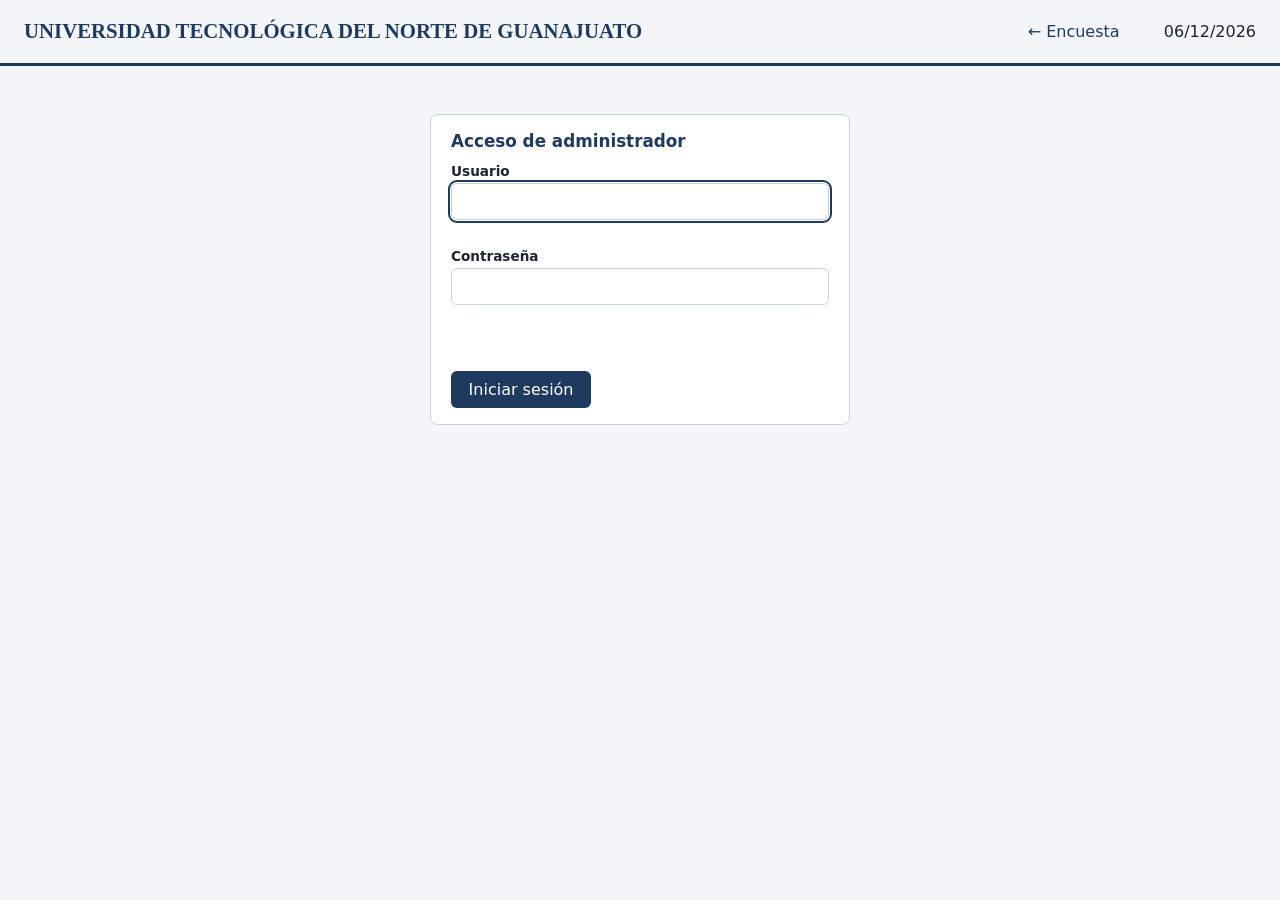
==== admin.html @ a3f3f5ab "Proyecto terminado" ====
<!DOCTYPE html>
<html lang="es">
<head>
<meta charset="UTF-8">
<meta name="viewport" content="width=device-width, initial-scale=1">
<title>Encuesta – Administrador</title>
<link rel="stylesheet" href="css/styles.css">
</head>
<body>
<header class="encabezado">
  <h1>UNIVERSIDAD TECNOLÓGICA DEL NORTE DE GUANAJUATO</h1>
  <nav>
    <a href="index.html">← Encuesta</a>
    <a class="activo" href="admin.html" id="navPanel" hidden>Panel</a>
    <a href="reporte.html" id="navReportes" hidden>Reportes</a>
    <button type="button" class="secundario" id="btnSalir" hidden>Cerrar sesión</button>
    <span id="quien" class="quien"></span>
    <span id="fecha"></span>
  </nav>
</header>

<main>
  <!-- ===== Inicio de sesión ===== -->
  <section class="tarjeta login" id="vistaLogin" hidden>
    <h2>Acceso de administrador</h2>
    <form id="formLogin" novalidate>
      <div class="campo">
        <label for="usuario">Usuario</label>
        <input id="usuario" name="usuario" type="text" required minlength="3" maxlength="30" autocomplete="username" autocapitalize="none" spellcheck="false">
        <small class="error" id="e-usuario" role="alert"></small>
      </div>
      <div class="campo">
        <label for="password">Contraseña</label>
        <input id="password" name="password" type="password" required minlength="1" maxlength="200" autocomplete="current-password">
        <small class="error" id="e-password" role="alert"></small>
      </div>
      <small class="error" id="e-login" role="alert"></small>
      <div class="botones"><button type="submit" id="btnLogin">Iniciar sesión</button></div>
    </form>
  </section>

  <!-- ===== Panel ===== -->
  <div id="vistaPanel" hidden>
    <div class="pestanas" role="tablist">
      <button type="button" role="tab" class="pestana activa" data-tab="grupos">Grupos</button>
      <button type="button" role="tab" class="pestana" data-tab="profesores">Profesores</button>
      <button type="button" role="tab" class="pestana" data-tab="materias">Materias</button>
    </div>
    <p id="avisoPanel" class="aviso" role="status" hidden></p>
    <p id="errorPanel" class="error" role="alert"></p>

    <!-- Grupos -->
    <section id="tab-grupos" class="panel-tab">
      <div class="tarjeta">
        <h2 id="tit-grupo">Nuevo grupo</h2>
        <form id="formGrupo" novalidate>
          <input type="hidden" id="g-id">
          <div class="fila-admin">
            <div class="campo">
              <label for="g-clave">Clave del grupo</label>
              <input id="g-clave" required minlength="7" maxlength="7" pattern="[A-Za-z]{4}[0-9]{3}" placeholder="GTID244" autocomplete="off" autocapitalize="characters" spellcheck="false">
              <small class="error" id="e-g-clave"></small>
            </div>
            <div class="campo">
              <label for="g-desc">Descripción (opcional)</label>
              <input id="g-desc" maxlength="100" autocomplete="off">
              <small class="error" id="e-g-desc"></small>
            </div>
            <label class="check"><input type="checkbox" id="g-activo" checked> Activo</label>
          </div>
          <div class="botones">
            <button type="submit">Guardar grupo</button>
            <button type="button" class="secundario" id="g-cancelar" hidden>Cancelar edición</button>
          </div>
        </form>
      </div>
      <div class="tarjeta">
        <h2>Grupos registrados</h2>
        <div class="tabla-wrap"><table class="tabla-admin" id="tablaGrupos"><thead><tr>
          <th>Clave</th><th>Descripción</th><th>Estado</th><th>Evaluaciones</th><th>Acciones</th></tr></thead><tbody></tbody></table></div>
      </div>
    </section>

    <!-- Profesores -->
    <section id="tab-profesores" class="panel-tab" hidden>
      <div class="tarjeta">
        <h2 id="tit-profesor">Nuevo profesor</h2>
        <form id="formProfesor" novalidate>
          <input type="hidden" id="p-id">
          <div class="fila-admin">
            <div class="campo">
              <label for="p-nombre">Nombre completo</label>
              <input id="p-nombre" required minlength="5" maxlength="60" pattern="[A-Za-zÁÉÍÓÚÜÑáéíóúüñ\s.]+" placeholder="Verónica Hernández Monzón" autocomplete="off">
              <small class="error" id="e-p-nombre"></small>
            </div>
            <label class="check"><input type="checkbox" id="p-activo" checked> Activo</label>
          </div>
          <div class="botones">
            <button type="submit">Guardar profesor</button>
            <button type="button" class="secundario" id="p-cancelar" hidden>Cancelar edición</button>
          </div>
        </form>
      </div>
      <div class="tarjeta">
        <h2>Profesores registrados</h2>
        <div class="tabla-wrap"><table class="tabla-admin" id="tablaProfesores"><thead><tr>
          <th>Nombre</th><th>Materias asignadas</th><th>Estado</th><th>Evaluaciones</th><th>Acciones</th></tr></thead><tbody></tbody></table></div>
      </div>
      <div class="tarjeta" id="cajaAsignar" hidden>
        <h2 id="tit-asignar">Materias del profesor</h2>
        <form id="formAsignar" class="fila-admin" novalidate>
          <div class="campo">
            <label for="a-materia">Asignar materia</label>
            <select id="a-materia" required></select>
            <small class="error" id="e-a-materia"></small>
          </div>
          <div class="botones"><button type="submit">Asignar</button>
            <button type="button" class="secundario" id="a-cerrar">Cerrar</button></div>
        </form>
        <ul id="listaAsignadas" class="lista-asignadas"></ul>
      </div>
    </section>

    <!-- Materias -->
    <section id="tab-materias" class="panel-tab" hidden>
      <div class="tarjeta">
        <h2 id="tit-materia">Nueva materia</h2>
        <form id="formMateria" novalidate>
          <input type="hidden" id="m-id">
          <div class="fila-admin">
            <div class="campo">
              <label for="m-nombre">Nombre de la materia</label>
              <input id="m-nombre" required minlength="3" maxlength="60" placeholder="Aplicaciones Web" autocomplete="off">
              <small class="error" id="e-m-nombre"></small>
            </div>
            <label class="check"><input type="checkbox" id="m-activo" checked> Activa</label>
          </div>
          <div class="botones">
            <button type="submit">Guardar materia</button>
            <button type="button" class="secundario" id="m-cancelar" hidden>Cancelar edición</button>
          </div>
        </form>
      </div>
      <div class="tarjeta">
        <h2>Materias registradas</h2>
        <div class="tabla-wrap"><table class="tabla-admin" id="tablaMaterias"><thead><tr>
          <th>Materia</th><th>Profesores</th><th>Estado</th><th>Evaluaciones</th><th>Acciones</th></tr></thead><tbody></tbody></table></div>
      </div>
    </section>
  </div>
</main>
<script src="js/config.js"></script>
<script src="js/datos.js"></script>
<script src="js/admin.js"></script>
</body>
</html>
---- css/styles.css ----
:root{--azul:#1f3a5f;--gris:#f3f5f8;--borde:#c9d0da;--ok:#2e7d32;--err:#c62828;--txt:#1d2430}
@media (prefers-color-scheme:dark){:root{--gris:#12161c;--borde:#3a4352;--txt:#e8ecf2;--azul:#6f9ad6}.tarjeta,input,textarea{background:#1b2029!important;color:var(--txt)}}
*{box-sizing:border-box}
body{margin:0;font-family:system-ui,Segoe UI,Arial,sans-serif;background:var(--gris);color:var(--txt)}
.encabezado{display:flex;justify-content:space-between;align-items:center;gap:1rem;flex-wrap:wrap;padding:1rem 1.5rem;border-bottom:3px solid var(--azul)}
.encabezado h1{margin:0;font-size:1.3rem;font-family:Georgia,serif;color:var(--azul)}
main{max-width:1100px;margin:1rem auto;padding:0 1rem;display:grid;gap:1rem}
.tarjeta{background:#fff;border:1px solid var(--borde);border-radius:8px;padding:1rem 1.25rem}
.tarjeta h2{margin:0 0 .75rem;font-size:1.05rem;color:var(--azul)}
.fila{display:grid;grid-template-columns:1fr 2fr 2fr;gap:1rem}
.campo{display:flex;flex-direction:column;gap:.25rem}
label{font-weight:600;font-size:.85rem}
input,textarea{padding:.5rem;border:1px solid var(--borde);border-radius:6px;font:inherit}
input:focus,textarea:focus{outline:2px solid var(--azul);outline-offset:1px}
.invalido{border-color:var(--err)!important;box-shadow:0 0 0 1px var(--err)}
.error{color:var(--err);min-height:1em;font-size:.8rem}
.preguntas{display:grid;grid-template-columns:repeat(6,1fr);gap:.6rem;margin-bottom:.4rem}
.pregunta{display:flex;flex-direction:column;gap:.2rem}
.pregunta input{text-align:center}
.botones{display:flex;gap:.6rem;margin-top:.75rem}
button{padding:.55rem 1.1rem;border:0;border-radius:6px;background:var(--azul);color:#fff;font:inherit;cursor:pointer}
button.secundario{background:transparent;color:var(--azul);border:1px solid var(--azul)}
.resumen{display:grid;grid-template-columns:1fr 2fr 2fr 1fr;gap:.75rem;margin-bottom:1rem}
.resumen div{display:flex;flex-direction:column;border:1px solid var(--borde);border-radius:6px;padding:.4rem .6rem}
.resumen span{font-size:.75rem;opacity:.7}
.resumen .general b{font-size:1.5rem;color:var(--ok)}
.grafica{display:flex;align-items:flex-end;gap:6px;height:200px;border-left:2px solid var(--borde);border-bottom:2px solid var(--borde);padding:0 6px;margin-bottom:1rem}
.barra-col{flex:1;height:100%;display:flex;flex-direction:column;justify-content:flex-end;align-items:center;gap:2px}
.barra{width:100%;background:var(--azul);border-radius:3px 3px 0 0;transition:height .3s;min-height:2px}
.val{font-size:.75rem}.eti{font-size:.75rem;border-top:1px solid var(--borde);width:100%;text-align:center}
.tabla-wrap{overflow-x:auto}
table{border-collapse:collapse;width:100%;font-size:.85rem}
th,td{border-bottom:1px solid var(--borde);padding:.35rem .4rem;text-align:center}
td.com{text-align:left;min-width:180px}
tfoot td{font-weight:700;border-top:2px solid var(--azul)}
.vacio{opacity:.6;padding:1rem}
.del{padding:.15rem .5rem;background:var(--err)}
@media(max-width:700px){.fila,.resumen{grid-template-columns:1fr}.preguntas{grid-template-columns:repeat(3,1fr)}}

/* ---- Dos pantallas ---- */
nav{display:flex;gap:1rem;align-items:center;flex-wrap:wrap}
nav a{color:var(--azul);text-decoration:none;padding:.3rem .7rem;border-radius:6px;border:1px solid transparent}
nav a.activo{border-color:var(--azul);font-weight:700}
.ayuda{margin:.2rem 0 .8rem;font-size:.9rem}
.encab-preg{display:grid;grid-template-columns:2.5rem 1fr 15rem;gap:.6rem;font-weight:700;font-size:.85rem;border-bottom:2px solid var(--azul);padding:.3rem .4rem}
.preg{display:grid;grid-template-columns:2.5rem 1fr 15rem;gap:.6rem;align-items:center;padding:.5rem .4rem;border-bottom:1px solid var(--borde)}
.preg.invalido{background:rgba(198,40,40,.08);box-shadow:inset 3px 0 0 var(--err)}
.preg .num{font-weight:700;text-align:center}
.preg .txt{font-size:.9rem;line-height:1.35}
.opciones{display:flex;gap:.25rem}
.op{flex:1}
.op input{position:absolute;opacity:0}
.op span{display:block;text-align:center;padding:.4rem 0;border:1px solid var(--borde);border-radius:6px;cursor:pointer;font-weight:600}
.op input:checked+span{background:var(--azul);color:#fff;border-color:var(--azul)}
.op input:focus-visible+span{outline:2px solid var(--azul);outline-offset:2px}
.op{position:relative}
a.boton{padding:.55rem 1.1rem;border-radius:6px;background:var(--ok);color:#fff;text-decoration:none}
.aviso{color:var(--ok);font-weight:600;align-self:center}
.resumen{grid-template-columns:1fr 2fr 2fr 1fr 1fr}
h3{font-size:.95rem;margin:.5rem 0}
.eje{display:flex;gap:.4rem}
.escala{display:flex;flex-direction:column;justify-content:space-between;height:200px;font-size:.75rem;text-align:right}
.eje .grafica{flex:1}
.centro{text-align:center;margin:.2rem 0 1rem;font-size:.85rem}
.leyenda{list-style:none;margin:0;padding:0;display:grid;gap:.4rem}
.leyenda li{display:grid;grid-template-columns:2rem 1fr;font-size:.9rem}
.botones{flex-wrap:wrap}
@media(max-width:700px){.encab-preg{display:none}.preg{grid-template-columns:2rem 1fr}.preg .opciones{grid-column:1 / -1}.resumen{grid-template-columns:1fr 1fr}}
@media print{nav,.botones,.del,#tabla th:last-child,#tabla td:last-child{display:none}body{background:#fff}}

/* ---- MySQL / Administrador (estilos añadidos) ---- */
select{padding:.5rem;border:1px solid var(--borde);border-radius:6px;font:inherit;background:#fff;color:var(--txt);width:100%}
select:focus{outline:2px solid var(--azul);outline-offset:1px}
select:disabled{opacity:.6;cursor:not-allowed}
@media (prefers-color-scheme:dark){select{background:#1b2029;color:var(--txt)}.tabla-admin .estado.ok{background:#1f3d22}.tabla-admin .estado.off{background:#3d2222}}
.info{font-size:.8rem;opacity:.8;min-height:1em}
button:disabled{opacity:.6;cursor:wait}
nav .quien{font-size:.85rem;opacity:.8}
nav button{padding:.3rem .7rem}
a.boton{display:inline-block}
nav a.boton{padding:.35rem .9rem}
.login{max-width:420px;margin:2rem auto;width:100%}
.login form{display:grid;gap:.75rem}
.pestanas{display:flex;gap:.4rem;flex-wrap:wrap;margin-bottom:.75rem}
.pestana{background:transparent;color:var(--azul);border:1px solid var(--azul)}
.pestana.activa{background:var(--azul);color:#fff}
.fila-admin{display:grid;grid-template-columns:repeat(auto-fit,minmax(200px,1fr));gap:1rem;align-items:end}
.fila-admin .botones{margin-top:0}
.check{display:flex;gap:.4rem;align-items:center;font-weight:600;font-size:.85rem;padding-bottom:.9rem}
.tabla-admin td,.tabla-admin th{text-align:left}
.tabla-admin td.izq{text-align:left}
#tablaPM td,#tablaPM th,#tablaProf td,#tablaMat td{text-align:center}
#tablaPM td.izq,#tablaProf td.izq,#tablaMat td.izq,#tablaPM th:nth-child(-n+3){text-align:left}
.acciones{display:flex;gap:.3rem;flex-wrap:wrap}
button.chico{padding:.2rem .6rem;font-size:.8rem}
button.peligro{background:var(--err);color:#fff;border:0}
.estado{padding:.1rem .5rem;border-radius:99px;font-size:.75rem;font-weight:600}
.estado.ok{background:#e3f3e4;color:var(--ok)}
.estado.off{background:#f8e1e1;color:var(--err)}
.lista-asignadas{list-style:none;margin:.75rem 0 0;padding:0;display:grid;gap:.4rem}
.lista-asignadas li{display:flex;justify-content:space-between;align-items:center;gap:1rem;border-bottom:1px solid var(--borde);padding:.3rem 0}
.dos-col{display:grid;grid-template-columns:1fr 1fr;gap:1.5rem}
.vacio-msg{background:#fff8e1;color:#5d4a00;border:1px solid #e6cf7a;border-radius:8px;padding:.9rem 1.1rem;margin:0}
@media (prefers-color-scheme:dark){.vacio-msg{background:#2b2610;color:#f0dc8a;border-color:#6b5c1e}}
@media(min-width:701px){.resumen{grid-template-columns:1fr 2fr 2fr 1fr 1fr 1fr}}
@media(max-width:700px){.dos-col{grid-template-columns:1fr}}
@media print{.no-imprimir,.pestanas{display:none!important}.tarjeta{border:0}}
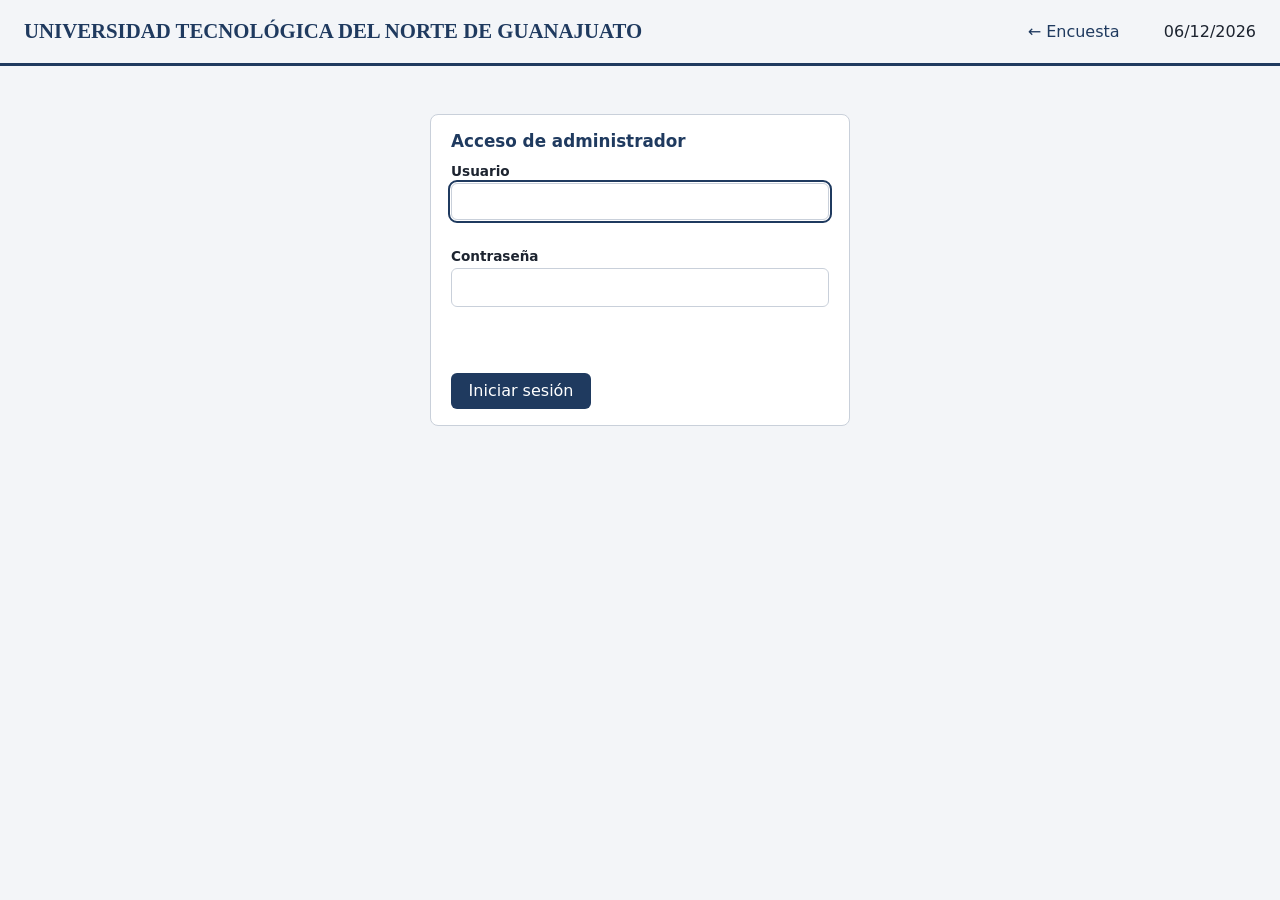
==== commit cee8330e: "Actualizacion del sistema" ====
--- a/admin.html
+++ b/admin.html
@@ -45,6 +45,7 @@
       <button type="button" role="tab" class="pestana activa" data-tab="grupos">Grupos</button>
       <button type="button" role="tab" class="pestana" data-tab="profesores">Profesores</button>
       <button type="button" role="tab" class="pestana" data-tab="materias">Materias</button>
+      <button type="button" role="tab" class="pestana" data-tab="asignaciones">Asignaciones</button>
     </div>
     <p id="avisoPanel" class="aviso" role="status" hidden></p>
     <p id="errorPanel" class="error" role="alert"></p>
@@ -66,9 +67,20 @@
               <input id="g-desc" maxlength="100" autocomplete="off">
               <small class="error" id="e-g-desc"></small>
             </div>
+            <div class="campo">
+              <label for="g-alumnos">Número de alumnos</label>
+              <input id="g-alumnos" inputmode="numeric" maxlength="2" placeholder="35" autocomplete="off" title="Entero positivo. Es el máximo de encuestas que acepta el grupo.">
+              <small class="error" id="e-g-alumnos"></small>
+            </div>
+            <div class="campo">
+              <label for="g-acceso">Contraseña de acceso del grupo</label>
+              <input id="g-acceso" maxlength="40" autocomplete="off" autocapitalize="off" spellcheck="false" placeholder="Sin espacios, 4 a 40 caracteres">
+              <small class="error" id="e-g-acceso"></small>
+            </div>
             <label class="check"><input type="checkbox" id="g-activo" checked> Activo</label>
           </div>
           <div class="botones">
+            <button type="button" class="secundario" id="g-generar">Generar contraseña</button>
             <button type="submit">Guardar grupo</button>
             <button type="button" class="secundario" id="g-cancelar" hidden>Cancelar edición</button>
           </div>
@@ -77,7 +89,7 @@
       <div class="tarjeta">
         <h2>Grupos registrados</h2>
         <div class="tabla-wrap"><table class="tabla-admin" id="tablaGrupos"><thead><tr>
-          <th>Clave</th><th>Descripción</th><th>Estado</th><th>Evaluaciones</th><th>Acciones</th></tr></thead><tbody></tbody></table></div>
+          <th>Clave</th><th>Descripción</th><th>Alumnos</th><th>Encuestas</th><th>Disponibles</th><th>Contraseña de acceso</th><th>Estado</th><th>Acciones</th></tr></thead><tbody></tbody></table></div>
       </div>
     </section>
 
@@ -89,9 +101,19 @@
           <input type="hidden" id="p-id">
           <div class="fila-admin">
             <div class="campo">
-              <label for="p-nombre">Nombre completo</label>
-              <input id="p-nombre" required minlength="5" maxlength="60" pattern="[A-Za-zÁÉÍÓÚÜÑáéíóúüñ\s.]+" placeholder="Verónica Hernández Monzón" autocomplete="off">
-              <small class="error" id="e-p-nombre"></small>
+              <label for="p-nombres">Nombre(s) <small>(1 a 5)</small></label>
+              <input id="p-nombres" required maxlength="60" placeholder="José Emmanuel" autocomplete="off" title="Se guarda con la primera letra de cada nombre en mayúscula.">
+              <small class="error" id="e-p-nombres"></small>
+            </div>
+            <div class="campo">
+              <label for="p-paterno">Apellido paterno</label>
+              <input id="p-paterno" required maxlength="28" placeholder="Arredondo" autocomplete="off">
+              <small class="error" id="e-p-paterno"></small>
+            </div>
+            <div class="campo">
+              <label for="p-materno">Apellido materno <small>(opcional)</small></label>
+              <input id="p-materno" maxlength="28" placeholder="Escalante" autocomplete="off">
+              <small class="error" id="e-p-materno"></small>
             </div>
             <label class="check"><input type="checkbox" id="p-activo" checked> Activo</label>
           </div>
@@ -104,7 +126,7 @@
       <div class="tarjeta">
         <h2>Profesores registrados</h2>
         <div class="tabla-wrap"><table class="tabla-admin" id="tablaProfesores"><thead><tr>
-          <th>Nombre</th><th>Materias asignadas</th><th>Estado</th><th>Evaluaciones</th><th>Acciones</th></tr></thead><tbody></tbody></table></div>
+          <th>Nombre</th><th>Materias asignadas</th><th>Grupos</th><th>Estado</th><th>Evaluaciones</th><th>Acciones</th></tr></thead><tbody></tbody></table></div>
       </div>
       <div class="tarjeta" id="cajaAsignar" hidden>
         <h2 id="tit-asignar">Materias del profesor</h2>
@@ -147,10 +169,43 @@
           <th>Materia</th><th>Profesores</th><th>Estado</th><th>Evaluaciones</th><th>Acciones</th></tr></thead><tbody></tbody></table></div>
       </div>
     </section>
+
+    <!-- Asignaciones grupo ↔ profesor ↔ materia -->
+    <section id="tab-asignaciones" class="panel-tab" hidden>
+      <div class="tarjeta">
+        <h2>Quién da clase a cada grupo</h2>
+        <p class="ayuda">Los alumnos de un grupo solo verán a los profesores (y materias) que registres aquí. Un profesor puede estar en varios grupos y un grupo puede tener varios profesores.</p>
+        <div class="fila-admin">
+          <div class="campo">
+            <label for="as-grupo">Grupo</label>
+            <select id="as-grupo"></select>
+            <small class="error" id="e-as-grupo"></small>
+          </div>
+        </div>
+      </div>
+      <div class="tarjeta" id="cajaAsigGrupo" hidden>
+        <h2 id="tit-asig-grupo">Asignaciones</h2>
+        <form id="formAsigGrupo" class="fila-admin" novalidate>
+          <div class="campo">
+            <label for="as-profesor">Profesor</label>
+            <select id="as-profesor"></select>
+            <small class="error" id="e-as-profesor"></small>
+          </div>
+          <div class="campo">
+            <label for="as-materia">Materia</label>
+            <select id="as-materia" disabled></select>
+            <small class="error" id="e-as-materia"></small>
+          </div>
+          <div class="botones"><button type="submit">Asignar al grupo</button></div>
+        </form>
+        <div class="tabla-wrap"><table class="tabla-admin" id="tablaAsignaciones"><thead><tr>
+          <th>Profesor</th><th>Materia</th><th>Estado</th><th>Evaluaciones</th><th>Acciones</th></tr></thead><tbody></tbody></table></div>
+      </div>
+    </section>
   </div>
 </main>
-<script src="js/config.js"></script>
-<script src="js/datos.js"></script>
-<script src="js/admin.js"></script>
+<script src="js/config.js" charset="utf-8"></script>
+<script src="js/datos.js" charset="utf-8"></script>
+<script src="js/admin.js" charset="utf-8"></script>
 </body>
 </html>
--- a/css/styles.css
+++ b/css/styles.css
@@ -1,107 +1,715 @@
-:root{--azul:#1f3a5f;--gris:#f3f5f8;--borde:#c9d0da;--ok:#2e7d32;--err:#c62828;--txt:#1d2430}
-@media (prefers-color-scheme:dark){:root{--gris:#12161c;--borde:#3a4352;--txt:#e8ecf2;--azul:#6f9ad6}.tarjeta,input,textarea{background:#1b2029!important;color:var(--txt)}}
-*{box-sizing:border-box}
-body{margin:0;font-family:system-ui,Segoe UI,Arial,sans-serif;background:var(--gris);color:var(--txt)}
-.encabezado{display:flex;justify-content:space-between;align-items:center;gap:1rem;flex-wrap:wrap;padding:1rem 1.5rem;border-bottom:3px solid var(--azul)}
-.encabezado h1{margin:0;font-size:1.3rem;font-family:Georgia,serif;color:var(--azul)}
-main{max-width:1100px;margin:1rem auto;padding:0 1rem;display:grid;gap:1rem}
-.tarjeta{background:#fff;border:1px solid var(--borde);border-radius:8px;padding:1rem 1.25rem}
-.tarjeta h2{margin:0 0 .75rem;font-size:1.05rem;color:var(--azul)}
-.fila{display:grid;grid-template-columns:1fr 2fr 2fr;gap:1rem}
-.campo{display:flex;flex-direction:column;gap:.25rem}
-label{font-weight:600;font-size:.85rem}
-input,textarea{padding:.5rem;border:1px solid var(--borde);border-radius:6px;font:inherit}
-input:focus,textarea:focus{outline:2px solid var(--azul);outline-offset:1px}
-.invalido{border-color:var(--err)!important;box-shadow:0 0 0 1px var(--err)}
-.error{color:var(--err);min-height:1em;font-size:.8rem}
-.preguntas{display:grid;grid-template-columns:repeat(6,1fr);gap:.6rem;margin-bottom:.4rem}
-.pregunta{display:flex;flex-direction:column;gap:.2rem}
-.pregunta input{text-align:center}
-.botones{display:flex;gap:.6rem;margin-top:.75rem}
-button{padding:.55rem 1.1rem;border:0;border-radius:6px;background:var(--azul);color:#fff;font:inherit;cursor:pointer}
-button.secundario{background:transparent;color:var(--azul);border:1px solid var(--azul)}
-.resumen{display:grid;grid-template-columns:1fr 2fr 2fr 1fr;gap:.75rem;margin-bottom:1rem}
-.resumen div{display:flex;flex-direction:column;border:1px solid var(--borde);border-radius:6px;padding:.4rem .6rem}
-.resumen span{font-size:.75rem;opacity:.7}
-.resumen .general b{font-size:1.5rem;color:var(--ok)}
-.grafica{display:flex;align-items:flex-end;gap:6px;height:200px;border-left:2px solid var(--borde);border-bottom:2px solid var(--borde);padding:0 6px;margin-bottom:1rem}
-.barra-col{flex:1;height:100%;display:flex;flex-direction:column;justify-content:flex-end;align-items:center;gap:2px}
-.barra{width:100%;background:var(--azul);border-radius:3px 3px 0 0;transition:height .3s;min-height:2px}
-.val{font-size:.75rem}.eti{font-size:.75rem;border-top:1px solid var(--borde);width:100%;text-align:center}
-.tabla-wrap{overflow-x:auto}
-table{border-collapse:collapse;width:100%;font-size:.85rem}
-th,td{border-bottom:1px solid var(--borde);padding:.35rem .4rem;text-align:center}
-td.com{text-align:left;min-width:180px}
-tfoot td{font-weight:700;border-top:2px solid var(--azul)}
-.vacio{opacity:.6;padding:1rem}
-.del{padding:.15rem .5rem;background:var(--err)}
-@media(max-width:700px){.fila,.resumen{grid-template-columns:1fr}.preguntas{grid-template-columns:repeat(3,1fr)}}
-
-/* ---- Dos pantallas ---- */
-nav{display:flex;gap:1rem;align-items:center;flex-wrap:wrap}
-nav a{color:var(--azul);text-decoration:none;padding:.3rem .7rem;border-radius:6px;border:1px solid transparent}
-nav a.activo{border-color:var(--azul);font-weight:700}
-.ayuda{margin:.2rem 0 .8rem;font-size:.9rem}
-.encab-preg{display:grid;grid-template-columns:2.5rem 1fr 15rem;gap:.6rem;font-weight:700;font-size:.85rem;border-bottom:2px solid var(--azul);padding:.3rem .4rem}
-.preg{display:grid;grid-template-columns:2.5rem 1fr 15rem;gap:.6rem;align-items:center;padding:.5rem .4rem;border-bottom:1px solid var(--borde)}
-.preg.invalido{background:rgba(198,40,40,.08);box-shadow:inset 3px 0 0 var(--err)}
-.preg .num{font-weight:700;text-align:center}
-.preg .txt{font-size:.9rem;line-height:1.35}
-.opciones{display:flex;gap:.25rem}
-.op{flex:1}
-.op input{position:absolute;opacity:0}
-.op span{display:block;text-align:center;padding:.4rem 0;border:1px solid var(--borde);border-radius:6px;cursor:pointer;font-weight:600}
-.op input:checked+span{background:var(--azul);color:#fff;border-color:var(--azul)}
-.op input:focus-visible+span{outline:2px solid var(--azul);outline-offset:2px}
-.op{position:relative}
-a.boton{padding:.55rem 1.1rem;border-radius:6px;background:var(--ok);color:#fff;text-decoration:none}
-.aviso{color:var(--ok);font-weight:600;align-self:center}
-.resumen{grid-template-columns:1fr 2fr 2fr 1fr 1fr}
-h3{font-size:.95rem;margin:.5rem 0}
-.eje{display:flex;gap:.4rem}
-.escala{display:flex;flex-direction:column;justify-content:space-between;height:200px;font-size:.75rem;text-align:right}
-.eje .grafica{flex:1}
-.centro{text-align:center;margin:.2rem 0 1rem;font-size:.85rem}
-.leyenda{list-style:none;margin:0;padding:0;display:grid;gap:.4rem}
-.leyenda li{display:grid;grid-template-columns:2rem 1fr;font-size:.9rem}
-.botones{flex-wrap:wrap}
-@media(max-width:700px){.encab-preg{display:none}.preg{grid-template-columns:2rem 1fr}.preg .opciones{grid-column:1 / -1}.resumen{grid-template-columns:1fr 1fr}}
-@media print{nav,.botones,.del,#tabla th:last-child,#tabla td:last-child{display:none}body{background:#fff}}
-
-/* ---- MySQL / Administrador (estilos añadidos) ---- */
-select{padding:.5rem;border:1px solid var(--borde);border-radius:6px;font:inherit;background:#fff;color:var(--txt);width:100%}
-select:focus{outline:2px solid var(--azul);outline-offset:1px}
-select:disabled{opacity:.6;cursor:not-allowed}
-@media (prefers-color-scheme:dark){select{background:#1b2029;color:var(--txt)}.tabla-admin .estado.ok{background:#1f3d22}.tabla-admin .estado.off{background:#3d2222}}
-.info{font-size:.8rem;opacity:.8;min-height:1em}
-button:disabled{opacity:.6;cursor:wait}
-nav .quien{font-size:.85rem;opacity:.8}
-nav button{padding:.3rem .7rem}
-a.boton{display:inline-block}
-nav a.boton{padding:.35rem .9rem}
-.login{max-width:420px;margin:2rem auto;width:100%}
-.login form{display:grid;gap:.75rem}
-.pestanas{display:flex;gap:.4rem;flex-wrap:wrap;margin-bottom:.75rem}
-.pestana{background:transparent;color:var(--azul);border:1px solid var(--azul)}
-.pestana.activa{background:var(--azul);color:#fff}
-.fila-admin{display:grid;grid-template-columns:repeat(auto-fit,minmax(200px,1fr));gap:1rem;align-items:end}
-.fila-admin .botones{margin-top:0}
-.check{display:flex;gap:.4rem;align-items:center;font-weight:600;font-size:.85rem;padding-bottom:.9rem}
-.tabla-admin td,.tabla-admin th{text-align:left}
-.tabla-admin td.izq{text-align:left}
-#tablaPM td,#tablaPM th,#tablaProf td,#tablaMat td{text-align:center}
-#tablaPM td.izq,#tablaProf td.izq,#tablaMat td.izq,#tablaPM th:nth-child(-n+3){text-align:left}
-.acciones{display:flex;gap:.3rem;flex-wrap:wrap}
-button.chico{padding:.2rem .6rem;font-size:.8rem}
-button.peligro{background:var(--err);color:#fff;border:0}
-.estado{padding:.1rem .5rem;border-radius:99px;font-size:.75rem;font-weight:600}
-.estado.ok{background:#e3f3e4;color:var(--ok)}
-.estado.off{background:#f8e1e1;color:var(--err)}
-.lista-asignadas{list-style:none;margin:.75rem 0 0;padding:0;display:grid;gap:.4rem}
-.lista-asignadas li{display:flex;justify-content:space-between;align-items:center;gap:1rem;border-bottom:1px solid var(--borde);padding:.3rem 0}
-.dos-col{display:grid;grid-template-columns:1fr 1fr;gap:1.5rem}
-.vacio-msg{background:#fff8e1;color:#5d4a00;border:1px solid #e6cf7a;border-radius:8px;padding:.9rem 1.1rem;margin:0}
-@media (prefers-color-scheme:dark){.vacio-msg{background:#2b2610;color:#f0dc8a;border-color:#6b5c1e}}
-@media(min-width:701px){.resumen{grid-template-columns:1fr 2fr 2fr 1fr 1fr 1fr}}
-@media(max-width:700px){.dos-col{grid-template-columns:1fr}}
-@media print{.no-imprimir,.pestanas{display:none!important}.tarjeta{border:0}}
+/* VARIABLES GLOBALES */
+:root {
+    --azul: #1f3a5f;
+    --gris: #f3f5f8;
+    --borde: #c9d0da;
+    --ok: #2e7d32;
+    --err: #c62828;
+    --txt: #1d2430;
+}
+
+/* MODO OSCURO */
+@media (prefers-color-scheme: dark) {
+    :root {
+        --gris: #12161c;
+        --borde: #3a4352;
+        --txt: #e8ecf2;
+        --azul: #6f9ad6;
+    }
+
+    .tarjeta,
+    input,
+    textarea {
+        background: #1b2029 !important;
+        color: var(--txt);
+    }
+}
+
+* {
+    box-sizing: border-box;
+}
+
+body {
+    margin: 0;
+    font-family: system-ui, Segoe UI, Arial, sans-serif;
+    background: var(--gris);
+    color: var(--txt);
+}
+
+.encabezado {
+    display: flex;
+    justify-content: space-between;
+    align-items: center;
+    gap: 1rem;
+    flex-wrap: wrap;
+    padding: 1rem 1.5rem;
+    border-bottom: 3px solid var(--azul);
+}
+
+.encabezado h1 {
+    margin: 0;
+    font-size: 1.3rem;
+    font-family: Georgia, serif;
+    color: var(--azul);
+}
+
+main {
+    max-width: 1100px;
+    margin: 1rem auto;
+    padding: 0 1rem;
+    display: grid;
+    gap: 1rem;
+}
+
+.tarjeta {
+    background: #fff;
+    border: 1px solid var(--borde);
+    border-radius: 8px;
+    padding: 1rem 1.25rem;
+}
+
+.tarjeta h2 {
+    margin: 0 0 0.75rem;
+    font-size: 1.05rem;
+    color: var(--azul);
+}
+
+.fila {
+    display: grid;
+    grid-template-columns: 1fr 2fr 2fr;
+    gap: 1rem;
+}
+
+.campo {
+    display: flex;
+    flex-direction: column;
+    gap: 0.25rem;
+}
+
+label {
+    font-weight: 600;
+    font-size: 0.85rem;
+}
+
+input,
+textarea {
+    padding: 0.5rem;
+    border: 1px solid var(--borde);
+    border-radius: 6px;
+    font: inherit;
+}
+
+input:focus,
+textarea:focus {
+    outline: 2px solid var(--azul);
+    outline-offset: 1px;
+}
+
+.invalido {
+    border-color: var(--err) !important;
+    box-shadow: 0 0 0 1px var(--err);
+}
+
+.error {
+    color: var(--err);
+    min-height: 1em;
+    font-size: 0.8rem;
+}
+
+.preguntas {
+    display: grid;
+    grid-template-columns: repeat(6, 1fr);
+    gap: 0.6rem;
+    margin-bottom: 0.4rem;
+}
+
+.pregunta {
+    display: flex;
+    flex-direction: column;
+    gap: 0.2rem;
+}
+
+.pregunta input {
+    text-align: center;
+}
+
+.botones {
+    display: flex;
+    gap: 0.6rem;
+    margin-top: 0.75rem;
+}
+
+button {
+    padding: 0.55rem 1.1rem;
+    border: 0;
+    border-radius: 6px;
+    background: var(--azul);
+    color: #fff;
+    font: inherit;
+    cursor: pointer;
+}
+
+button.secundario {
+    background: transparent;
+    color: var(--azul);
+    border: 1px solid var(--azul);
+}
+
+.resumen {
+    display: grid;
+    grid-template-columns: 1fr 2fr 2fr 1fr;
+    gap: 0.75rem;
+    margin-bottom: 1rem;
+}
+
+.resumen div {
+    display: flex;
+    flex-direction: column;
+    border: 1px solid var(--borde);
+    border-radius: 6px;
+    padding: 0.4rem 0.6rem;
+}
+
+.resumen span {
+    font-size: 0.75rem;
+    opacity: 0.7;
+}
+
+.resumen .general b {
+    font-size: 1.5rem;
+    color: var(--ok);
+}
+
+.grafica {
+    display: flex;
+    align-items: flex-end;
+    gap: 6px;
+    height: 200px;
+    border-left: 2px solid var(--borde);
+    border-bottom: 2px solid var(--borde);
+    padding: 0 6px;
+    margin-bottom: 1rem;
+}
+
+.barra-col {
+    flex: 1;
+    height: 100%;
+    display: flex;
+    flex-direction: column;
+    justify-content: flex-end;
+    align-items: center;
+    gap: 2px;
+}
+
+.barra {
+    width: 100%;
+    background: var(--azul);
+    border-radius: 3px 3px 0 0;
+    transition: height 0.3s;
+    min-height: 2px;
+}
+
+.val {
+    font-size: 0.75rem;
+}
+
+.eti {
+    font-size: 0.75rem;
+    border-top: 1px solid var(--borde);
+    width: 100%;
+    text-align: center;
+}
+
+.tabla-wrap {
+    overflow-x: auto;
+}
+
+table {
+    border-collapse: collapse;
+    width: 100%;
+    font-size: 0.85rem;
+}
+
+th,
+td {
+    border-bottom: 1px solid var(--borde);
+    padding: 0.35rem 0.4rem;
+    text-align: center;
+}
+
+td.com {
+    text-align: left;
+    min-width: 180px;
+}
+
+tfoot td {
+    font-weight: 700;
+    border-top: 2px solid var(--azul);
+}
+
+.vacio {
+    opacity: 0.6;
+    padding: 1rem;
+}
+
+.del {
+    padding: 0.15rem 0.5rem;
+    background: var(--err);
+}
+
+/* DISEÑO RESPONSIVO */
+@media (max-width: 700px) {
+    .fila,
+    .resumen {
+        grid-template-columns: 1fr;
+    }
+
+    .preguntas {
+        grid-template-columns: repeat(3, 1fr);
+    }
+}
+
+/* NAVEGACIÓN ENTRE DOS PANTALLAS */
+nav {
+    display: flex;
+    gap: 1rem;
+    align-items: center;
+    flex-wrap: wrap;
+}
+
+nav a {
+    color: var(--azul);
+    text-decoration: none;
+    padding: 0.3rem 0.7rem;
+    border-radius: 6px;
+    border: 1px solid transparent;
+}
+
+nav a.activo {
+    border-color: var(--azul);
+    font-weight: 700;
+}
+
+.ayuda {
+    margin: 0.2rem 0 0.8rem;
+    font-size: 0.9rem;
+}
+
+.encab-preg {
+    display: grid;
+    grid-template-columns: 2.5rem 1fr 15rem;
+    gap: 0.6rem;
+    font-weight: 700;
+    font-size: 0.85rem;
+    border-bottom: 2px solid var(--azul);
+    padding: 0.3rem 0.4rem;
+}
+
+.preg {
+    display: grid;
+    grid-template-columns: 2.5rem 1fr 15rem;
+    gap: 0.6rem;
+    align-items: center;
+    padding: 0.5rem 0.4rem;
+    border-bottom: 1px solid var(--borde);
+}
+
+.preg.invalido {
+    background: rgba(198, 40, 40, 0.08);
+    box-shadow: inset 3px 0 0 var(--err);
+}
+
+.preg .num {
+    font-weight: 700;
+    text-align: center;
+}
+
+.preg .txt {
+    font-size: 0.9rem;
+    line-height: 1.35;
+}
+
+.opciones {
+    display: flex;
+    gap: 0.25rem;
+}
+
+.op {
+    flex: 1;
+}
+
+.op input {
+    position: absolute;
+    opacity: 0;
+}
+
+.op span {
+    display: block;
+    text-align: center;
+    padding: 0.4rem 0;
+    border: 1px solid var(--borde);
+    border-radius: 6px;
+    cursor: pointer;
+    font-weight: 600;
+}
+
+.op input:checked + span {
+    background: var(--azul);
+    color: #fff;
+    border-color: var(--azul);
+}
+
+.op input:focus-visible + span {
+    outline: 2px solid var(--azul);
+    outline-offset: 2px;
+}
+
+.op {
+    position: relative;
+}
+
+a.boton {
+    padding: 0.55rem 1.1rem;
+    border-radius: 6px;
+    background: var(--ok);
+    color: #fff;
+    text-decoration: none;
+}
+
+.aviso {
+    color: var(--ok);
+    font-weight: 600;
+    align-self: center;
+}
+
+.resumen {
+    grid-template-columns: 1fr 2fr 2fr 1fr 1fr;
+}
+
+h3 {
+    font-size: 0.95rem;
+    margin: 0.5rem 0;
+}
+
+.eje {
+    display: flex;
+    gap: 0.4rem;
+}
+
+.escala {
+    display: flex;
+    flex-direction: column;
+    justify-content: space-between;
+    height: 200px;
+    font-size: 0.75rem;
+    text-align: right;
+}
+
+.eje .grafica {
+    flex: 1;
+}
+
+.centro {
+    text-align: center;
+    margin: 0.2rem 0 1rem;
+    font-size: 0.85rem;
+}
+
+.leyenda {
+    list-style: none;
+    margin: 0;
+    padding: 0;
+    display: grid;
+    gap: 0.4rem;
+}
+
+.leyenda li {
+    display: grid;
+    grid-template-columns: 2rem 1fr;
+    font-size: 0.9rem;
+}
+
+.botones {
+    flex-wrap: wrap;
+}
+
+@media (max-width: 700px) {
+    .encab-preg {
+        display: none;
+    }
+
+    .preg {
+        grid-template-columns: 2rem 1fr;
+    }
+
+    .preg .opciones {
+        grid-column: 1 / -1;
+    }
+
+    .resumen {
+        grid-template-columns: 1fr 1fr;
+    }
+}
+
+/* ESTILOS DE IMPRESIÓN */
+@media print {
+    nav,
+    .botones,
+    .del,
+    #tabla th:last-child,
+    #tabla td:last-child {
+        display: none;
+    }
+
+    body {
+        background: #fff;
+    }
+}
+
+/* ESTILOS DE MYSQL Y ADMINISTRADOR */
+select {
+    padding: 0.5rem;
+    border: 1px solid var(--borde);
+    border-radius: 6px;
+    font: inherit;
+    background: #fff;
+    color: var(--txt);
+    width: 100%;
+}
+
+select:focus {
+    outline: 2px solid var(--azul);
+    outline-offset: 1px;
+}
+
+select:disabled {
+    opacity: 0.6;
+    cursor: not-allowed;
+}
+
+@media (prefers-color-scheme: dark) {
+    select {
+        background: #1b2029;
+        color: var(--txt);
+    }
+
+    .tabla-admin .estado.ok {
+        background: #1f3d22;
+    }
+
+    .tabla-admin .estado.off {
+        background: #3d2222;
+    }
+}
+
+.info {
+    font-size: 0.8rem;
+    opacity: 0.8;
+    min-height: 1em;
+}
+
+button:disabled {
+    opacity: 0.6;
+    cursor: wait;
+}
+
+nav .quien {
+    font-size: 0.85rem;
+    opacity: 0.8;
+}
+
+nav button {
+    padding: 0.3rem 0.7rem;
+}
+
+a.boton {
+    display: inline-block;
+}
+
+nav a.boton {
+    padding: 0.35rem 0.9rem;
+}
+
+.login {
+    max-width: 420px;
+    margin: 2rem auto;
+    width: 100%;
+}
+
+.login form {
+    display: grid;
+    gap: 0.75rem;
+}
+
+.pestanas {
+    display: flex;
+    gap: 0.4rem;
+    flex-wrap: wrap;
+    margin-bottom: 0.75rem;
+}
+
+.pestana {
+    background: transparent;
+    color: var(--azul);
+    border: 1px solid var(--azul);
+}
+
+.pestana.activa {
+    background: var(--azul);
+    color: #fff;
+}
+
+.fila-admin {
+    display: grid;
+    grid-template-columns: repeat(auto-fit, minmax(200px, 1fr));
+    gap: 1rem;
+    align-items: end;
+}
+
+.fila-admin .botones {
+    margin-top: 0;
+}
+
+.check {
+    display: flex;
+    gap: 0.4rem;
+    align-items: center;
+    font-weight: 600;
+    font-size: 0.85rem;
+    padding-bottom: 0.9rem;
+}
+
+.tabla-admin td,
+.tabla-admin th {
+    text-align: left;
+}
+
+.tabla-admin td.izq {
+    text-align: left;
+}
+
+#tablaPM td,
+#tablaPM th,
+#tablaProf td,
+#tablaMat td {
+    text-align: center;
+}
+
+#tablaPM td.izq,
+#tablaProf td.izq,
+#tablaMat td.izq,
+#tablaPM th:nth-child(-n+3) {
+    text-align: left;
+}
+
+.acciones {
+    display: flex;
+    gap: 0.3rem;
+    flex-wrap: wrap;
+}
+
+button.chico {
+    padding: 0.2rem 0.6rem;
+    font-size: 0.8rem;
+}
+
+button.peligro {
+    background: var(--err);
+    color: #fff;
+    border: 0;
+}
+
+.estado {
+    padding: 0.1rem 0.5rem;
+    border-radius: 99px;
+    font-size: 0.75rem;
+    font-weight: 600;
+}
+
+.estado.ok {
+    background: #e3f3e4;
+    color: var(--ok);
+}
+
+.estado.off {
+    background: #f8e1e1;
+    color: var(--err);
+}
+
+.lista-asignadas {
+    list-style: none;
+    margin: 0.75rem 0 0;
+    padding: 0;
+    display: grid;
+    gap: 0.4rem;
+}
+
+.lista-asignadas li {
+    display: flex;
+    justify-content: space-between;
+    align-items: center;
+    gap: 1rem;
+    border-bottom: 1px solid var(--borde);
+    padding: 0.3rem 0;
+}
+
+.dos-col {
+    display: grid;
+    grid-template-columns: 1fr 1fr;
+    gap: 1.5rem;
+}
+
+.vacio-msg {
+    background: #fff8e1;
+    color: #5d4a00;
+    border: 1px solid #e6cf7a;
+    border-radius: 8px;
+    padding: 0.9rem 1.1rem;
+    margin: 0;
+}
+
+@media (prefers-color-scheme: dark) {
+    .vacio-msg {
+        background: #2b2610;
+        color: #f0dc8a;
+        border-color: #6b5c1e;
+    }
+}
+
+@media (min-width: 701px) {
+    .resumen {
+        grid-template-columns: 1fr 2fr 2fr 1fr 1fr 1fr;
+    }
+}
+
+@media (max-width: 700px) {
+    .dos-col {
+        grid-template-columns: 1fr;
+    }
+}
+
+@media print {
+    .no-imprimir,
+    .pestanas {
+        display: none !important;
+    }
+
+    .tarjeta {
+        border: 0;
+    }
+}
+
+/* Advertencia en tablas de administración (p. ej. profesor sin grupos) */
+.tabla-admin td.advertencia { color: #9a5b00; font-weight: 600; }
+
+/* ---- Encuesta única por grupo: tabla de profesores y selectores de calificación ---- */
+.tabla-prof { width: 100%; }
+.tabla-prof th:first-child, .tabla-prof td:first-child { width: 3.5rem; text-align: center; }
+.seccion-prof h2 { font-size: 1.05rem; }
+.campo input[type="password"] { width: 100%; box-sizing: border-box; padding: .55rem .6rem; font: inherit; }
+[hidden] { display: none !important; }
+@media (max-width: 700px) {
+}
+.tabla-admin td.clave-acceso { font-family: ui-monospace, Menlo, Consolas, monospace; user-select: all; }
+.tabla-prof td, .tabla-prof th { text-align: left; }
+.tabla-prof th:first-child, .tabla-prof td:first-child { text-align: center; }
